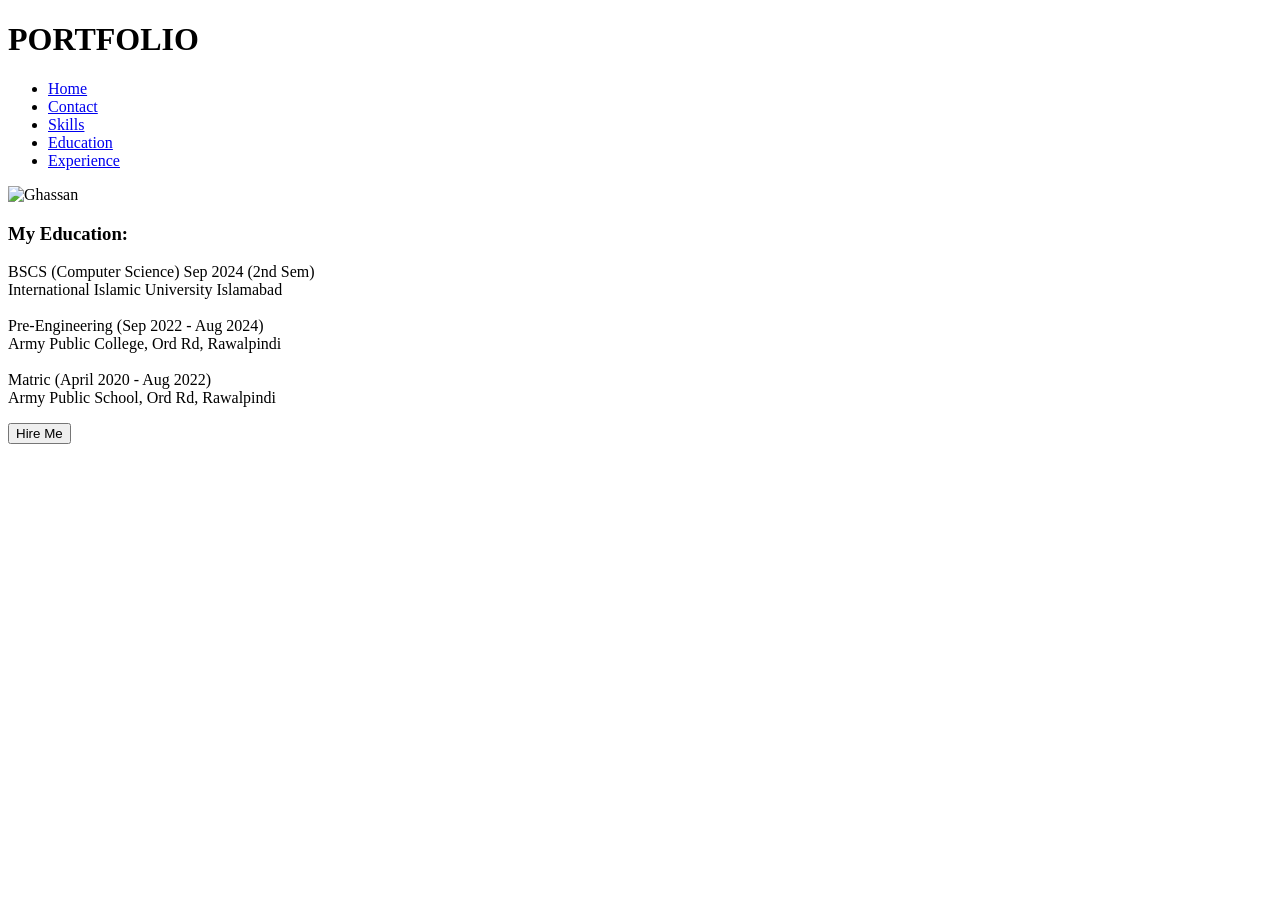
==== education.html @ 2f6153dd "added education.html" ====
<!DOCTYPE html>
<html lang="en">
<head>
    <meta charset="UTF-8">
    <meta name="viewport" content="width=device-width, initial-scale=1.0">
    <link rel="stylesheet" href="edu.css">
    <title>Portfolio</title>
</head>
<body>

    <header>
        <h1>PORTFOLIO</h1>
        <nav>
            <ul>
                <li><a href="index.html">Home</a></li>
                <li><a href="contact.html">Contact</a></li>
                <li><a href="skill.html">Skills</a></li>
                <li><a href="education.html">Education</a></li>
                <li><a href="experience.html">Experience</a></li>
            </ul>
        </nav>
    </header>

    <div class="main">
        <img src="pics.jpeg" alt="Ghassan">
        <div class="content">
            <h3>My <span class="typing">Education:</span></h3>
            <p>
                BSCS (Computer Science) Sep 2024 (2nd Sem) <br>
                International Islamic University Islamabad <br><br>

                Pre-Engineering (Sep 2022 - Aug 2024) <br>
                Army Public College, Ord Rd, Rawalpindi <br><br>

                Matric (April 2020 - Aug 2022) <br>
                Army Public School, Ord Rd, Rawalpindi
            </p>
            <a href="hired.html"><button class="hire">Hire Me</button></a>
        </div>
    </div>

</body>
</html>
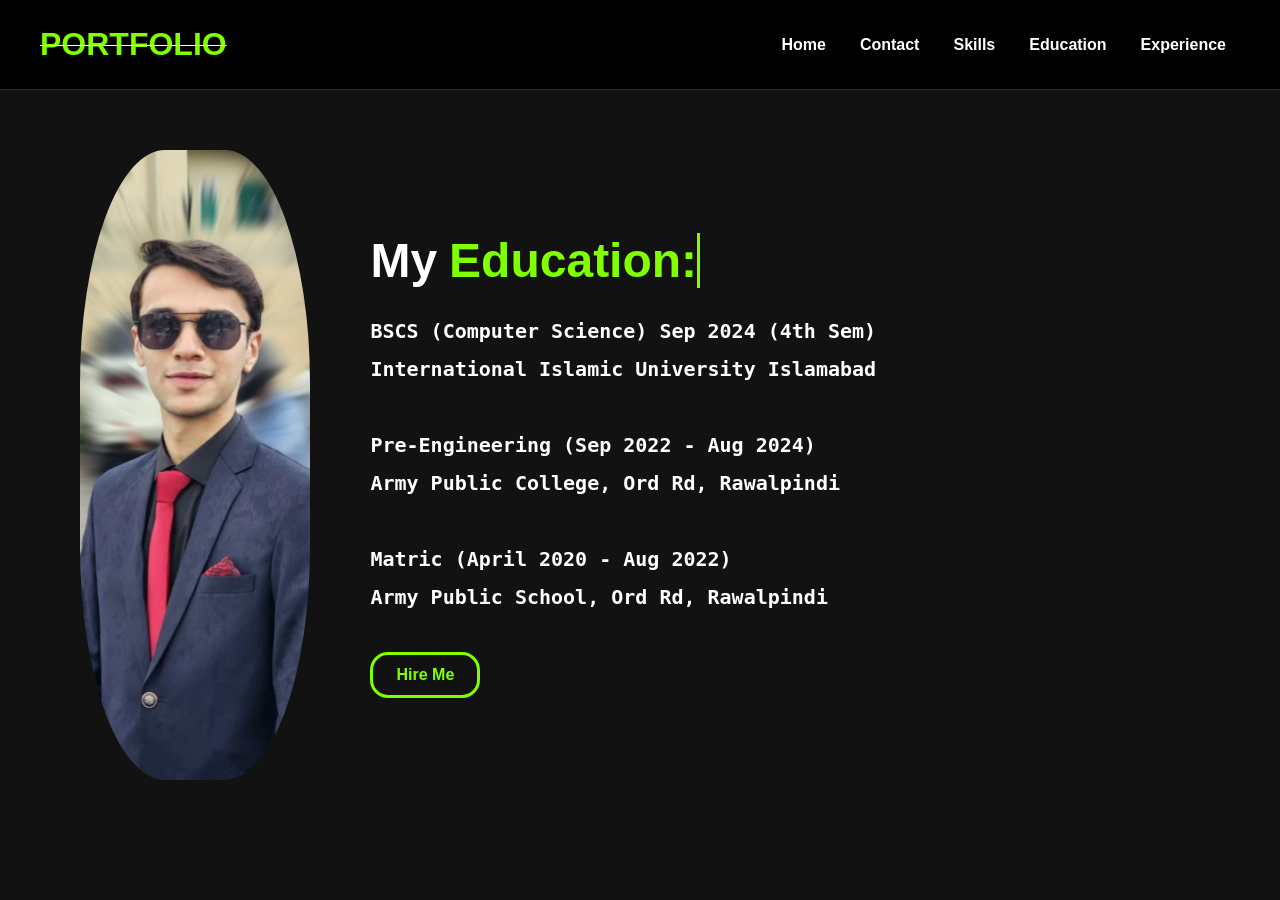
==== commit dfe84ae7: "Update education.html" ====
--- a/education.html
+++ b/education.html
@@ -26,7 +26,7 @@
         <div class="content">
             <h3>My <span class="typing">Education:</span></h3>
             <p>
-                BSCS (Computer Science) Sep 2024 (2nd Sem) <br>
+                BSCS (Computer Science) Sep 2024 (4th Sem) <br>
                 International Islamic University Islamabad <br><br>
 
                 Pre-Engineering (Sep 2022 - Aug 2024) <br>
@@ -40,4 +40,4 @@
     </div>
 
 </body>
-</html>+</html>
--- a/edu.css
+++ b/edu.css
@@ -0,0 +1,184 @@
+* {
+    margin: 0;
+    padding: 0;
+    box-sizing: border-box;
+}
+
+body {
+    background-color: rgb(19, 18, 18);
+    min-height: 100vh;
+    font-family: 'Segoe UI', Roboto, Ubuntu, sans-serif;
+}
+
+a {
+    text-decoration: none;
+}
+
+ 
+header {
+    height: 10vh;
+    background-color: black;
+    display: flex;
+    justify-content: space-between;
+    align-items: center;
+    padding: 0 40px;
+    border-bottom: 1px solid rgb(46, 44, 44);
+}
+
+h1 {
+    color: chartreuse;
+    font-weight: bold;
+    text-decoration: line-through white 1px;
+}
+
+nav ul {
+    display: flex;
+    list-style: none;
+    gap: 6px;
+    flex-wrap: wrap;
+    justify-content: flex-end;
+}
+
+nav ul li a {
+    color: white;
+    font-weight: bold;
+    font-size: 1rem;
+    padding: 10px 14px;
+    display: block;
+    transition: color 0.2s;
+}
+
+nav ul li a:hover {
+    color: chartreuse;
+    text-decoration: underline;
+}
+
+/* ── Main ── */
+.main {
+    display: flex;
+    align-items: center;
+    gap: 60px;
+    padding: 60px 80px;
+    flex-wrap: wrap;
+}
+
+.main img {
+    width: 18vw;
+    height: 70vh;
+    min-width: 200px;
+    border-radius: 37%;
+    object-fit: cover;
+    object-position: center top;
+    flex-shrink: 0;
+}
+
+.content {
+    flex: 1;
+    min-width: 280px;
+}
+
+/* ── Heading ── */
+.content h3 {
+    color: white;
+    font-size: clamp(28px, 4vw, 48px);
+    font-weight: bold;
+    margin-bottom: 24px;
+    display: flex;
+    align-items: center;
+    gap: 12px;
+}
+
+span {
+    color: chartreuse;
+}
+
+.typing {
+    color: chartreuse;
+    white-space: nowrap;
+    overflow: hidden;
+    border-right: 3px solid chartreuse;
+    animation: typing 2s linear forwards,blink 0.6s step-end infinite;
+    max-width: 0;
+}
+
+@keyframes typing {
+    from { max-width: 0; }
+    to { max-width: 320px; }
+}
+
+@keyframes blink {
+    50% { border-color: transparent; }
+}
+
+.content p {
+    color: white;
+    font-size: clamp(14px, 1.6vw, 20px);
+    font-family: monospace;
+    font-weight: bold;
+    line-height: 1.9;
+    margin-bottom: 36px;
+}
+
+
+.hire {
+    background-color: rgb(19, 18, 18);
+    color: chartreuse;
+    width: 110px;
+    height: 46px;
+    border: 3px solid chartreuse;
+    border-radius: 18px;
+    font-weight: bold;
+    font-size: 1rem;
+    cursor: pointer;
+    font-family: 'Segoe UI', sans-serif;
+    transition: background-color 0.2s, color 0.2s;
+}
+
+.hire:hover {
+    color: white;
+    background-color: rgb(96, 168, 24);
+    border-color: chartreuse;
+}
+
+
+@media (max-width: 768px) {
+    header {
+        flex-direction: column;
+        height: auto;
+        padding: 16px 20px;
+        gap: 10px;
+    }
+
+    nav ul {
+        flex-wrap: wrap;
+        justify-content: center;
+        gap: 4px;
+    }
+
+    nav ul li a {
+        font-size: 0.78rem;
+        padding: 5px 8px;
+    }
+
+    .main {
+        flex-direction: column;
+        align-items: center;
+        text-align: center;
+        padding: 40px 20px;
+        gap: 30px;
+    }
+
+    .main img {
+        width: 160px;
+        height: 200px;
+        object-position: center 10%;
+    }
+
+    .content h3 {
+        justify-content: center;
+    }
+
+    .content p {
+        text-align: left;
+    }
+}
